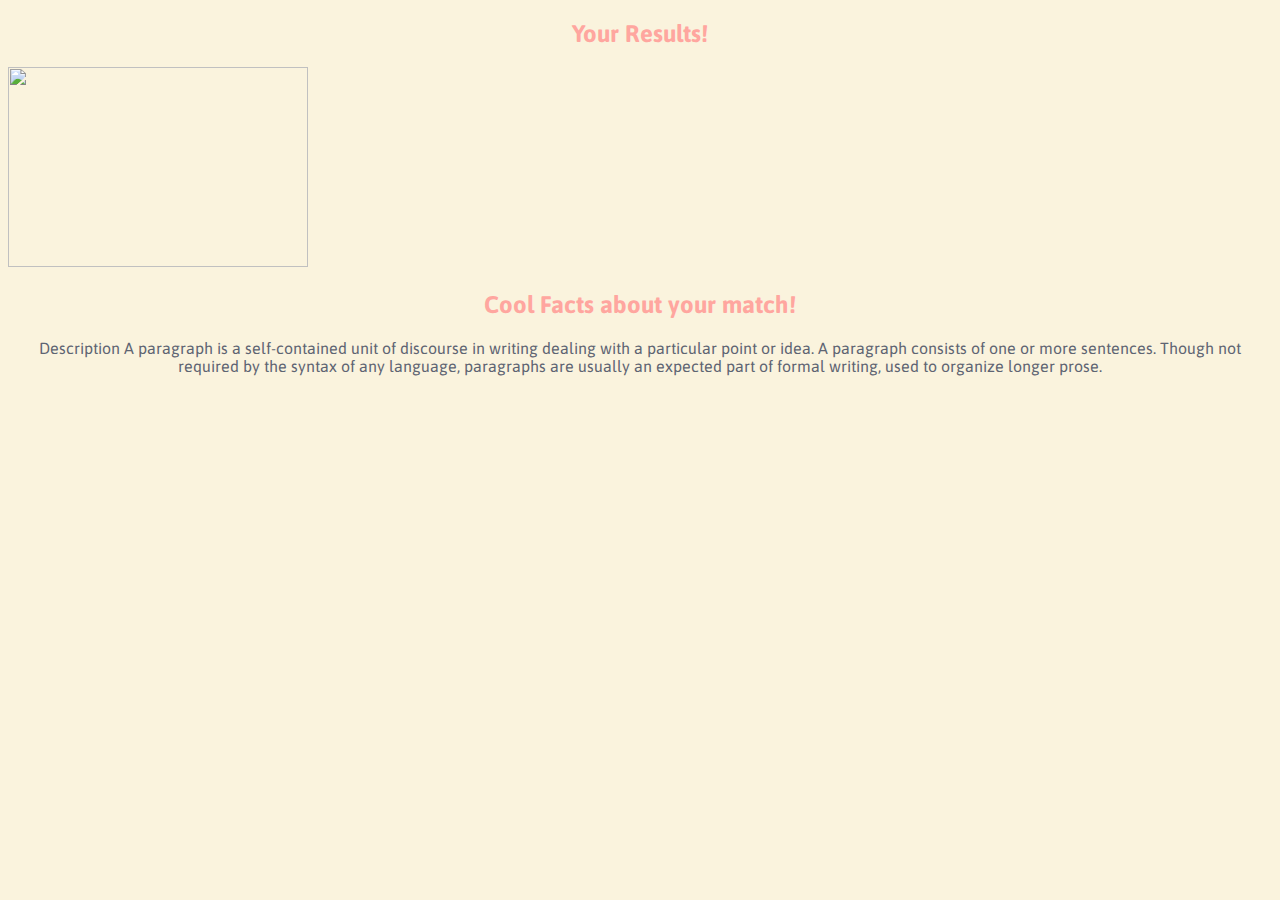
==== results.html @ e82f7e28 "Adding updated files" ====
<!DOCTYPE html>
<html lang="en"></html>
<head>
    <link rel = "stylesheet" href = "CSS/resultsStyle.css">
    <link href="https://fonts.googleapis.com/css2?family=Asap:wght@400;700&display=swap" rel="stylesheet">

</head>


<body>
    <div class= "img_wrapper" >
        <h2 class="results_text"> Your Results!</h2>
        <img class= "picture_result" src="https://www.akc.org/wp-content/uploads/2017/11/Pembroke-Welsh-Corgi-standing-outdoors-in-the-fall.jpg%22%3E ">
        <h2 class="results_text"> Cool Facts about your match! </h2>
        <h4 class="results_description"> Description A paragraph is a self-contained unit of discourse in writing dealing with a particular point or idea. A paragraph consists of one or more sentences. Though not required by the syntax of any language, paragraphs are usually an expected part of formal writing, used to organize longer prose.</h4>
    </div>
</body>
---- CSS/resultsStyle.css ----
.results_page {
  text-align: center;
}

.picture_result {
  width: 300px;
  height: 200px;
  font-weight: lighter;
}

.results_description {
  text-align: center;
  font-family: "asap", sans-serif;
  font-weight: normal;
  color: #5e6472;
}
.results_text {
  font-family: "asap", sans-serif;
  text-align: center;
  color: #ffa69f;
}
body {
  background-color: #faf3dd;
}
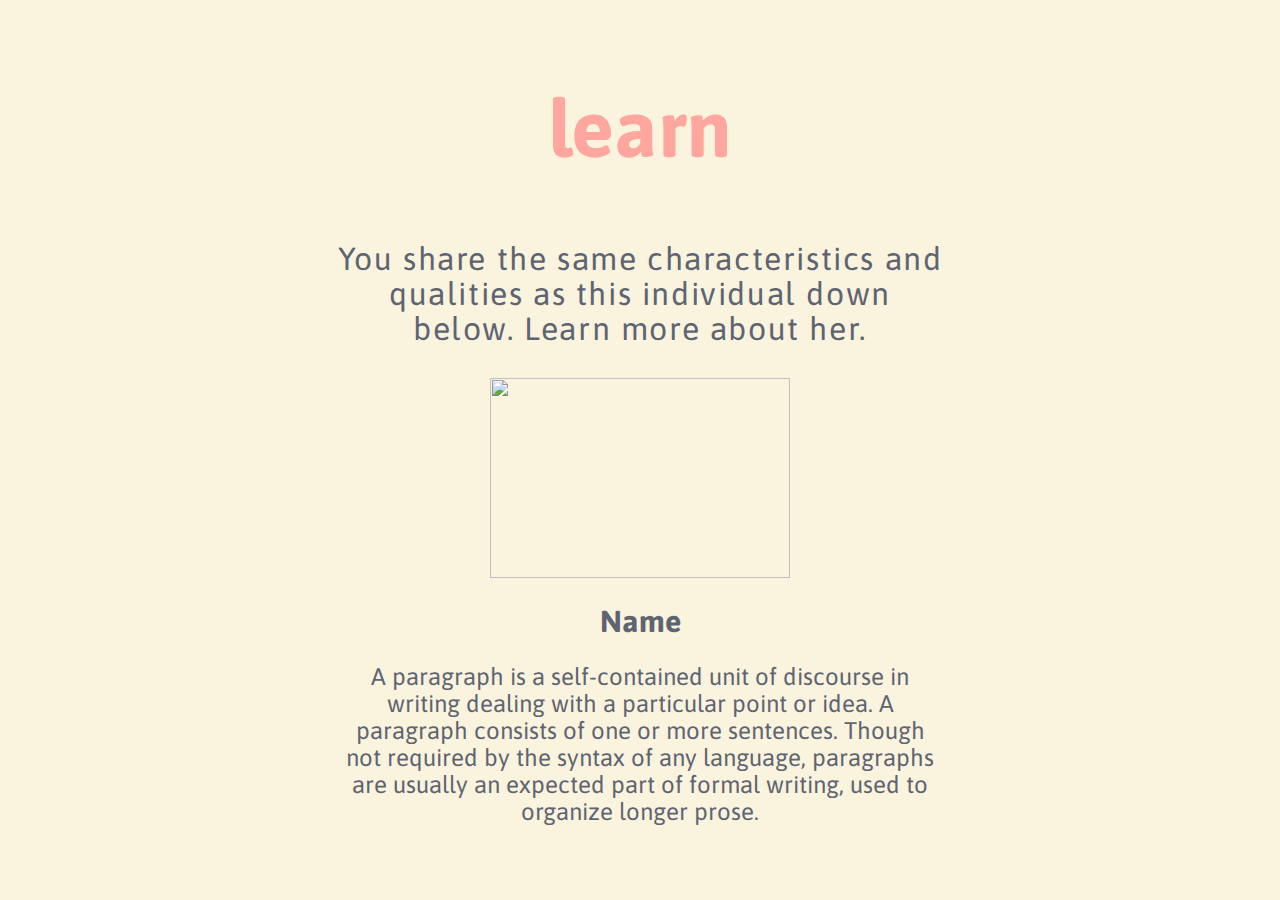
==== commit a36a4642: "Fixed result page format" ====
--- a/results.html
+++ b/results.html
@@ -8,10 +8,20 @@
 
 
 <body>
-    <div class= "img_wrapper" >
-        <h2 class="results_text"> Your Results!</h2>
+    <div class= "img_wrapper">
+        <h2 class="sec_headers">learn</h2>
+        <p class="subtitle"> 
+            You share the same characteristics and qualities as this individual down below. 
+            Learn more about her.
+        </p>
+
         <img class= "picture_result" src="https://www.akc.org/wp-content/uploads/2017/11/Pembroke-Welsh-Corgi-standing-outdoors-in-the-fall.jpg%22%3E ">
-        <h2 class="results_text"> Cool Facts about your match! </h2>
-        <h4 class="results_description"> Description A paragraph is a self-contained unit of discourse in writing dealing with a particular point or idea. A paragraph consists of one or more sentences. Though not required by the syntax of any language, paragraphs are usually an expected part of formal writing, used to organize longer prose.</h4>
+        <h2 class ="results_name"> Name</h2>
+        <p class="results_description"> 
+            A paragraph is a self-contained unit of 
+            discourse in writing dealing with a particular point or idea. 
+            A paragraph consists of one or more sentences. 
+            Though not required by the syntax of any language, 
+            paragraphs are usually an expected part of formal writing, used to organize longer prose.</p>
     </div>
 </body>--- a/CSS/resultsStyle.css
+++ b/CSS/resultsStyle.css
@@ -6,6 +6,20 @@
   width: 300px;
   height: 200px;
   font-weight: lighter;
+
+  text-align: center;
+  display: block;
+  margin-left: auto;
+  margin-right: auto;
+}
+
+.results_name {
+  text-align: center;
+  color: #5e6472;
+  font-size: 1.9em;
+  font-family: "Asap", sans-serif;
+  font-weight: bold;
+  text-align: center;
 }
 
 .results_description {
@@ -13,12 +27,25 @@
   font-family: "asap", sans-serif;
   font-weight: normal;
   color: #5e6472;
+  font-size: 1.5em;
 }
-.results_text {
+
+.sec_headers {
   font-family: "asap", sans-serif;
+  font-size: 5em;
+  color: #ffa69e;
   text-align: center;
-  color: #ffa69f;
+}
+
+.subtitle {
+  text-align: center;
+  color: #5e6472;
+  font-size: 2em;
+  font-family: "asap", sans-serif;
+  line-height: 1.1em;
+  letter-spacing: 0.1rem;
 }
 body {
   background-color: #faf3dd;
+  padding: 0.5em 20.5em;
 }
